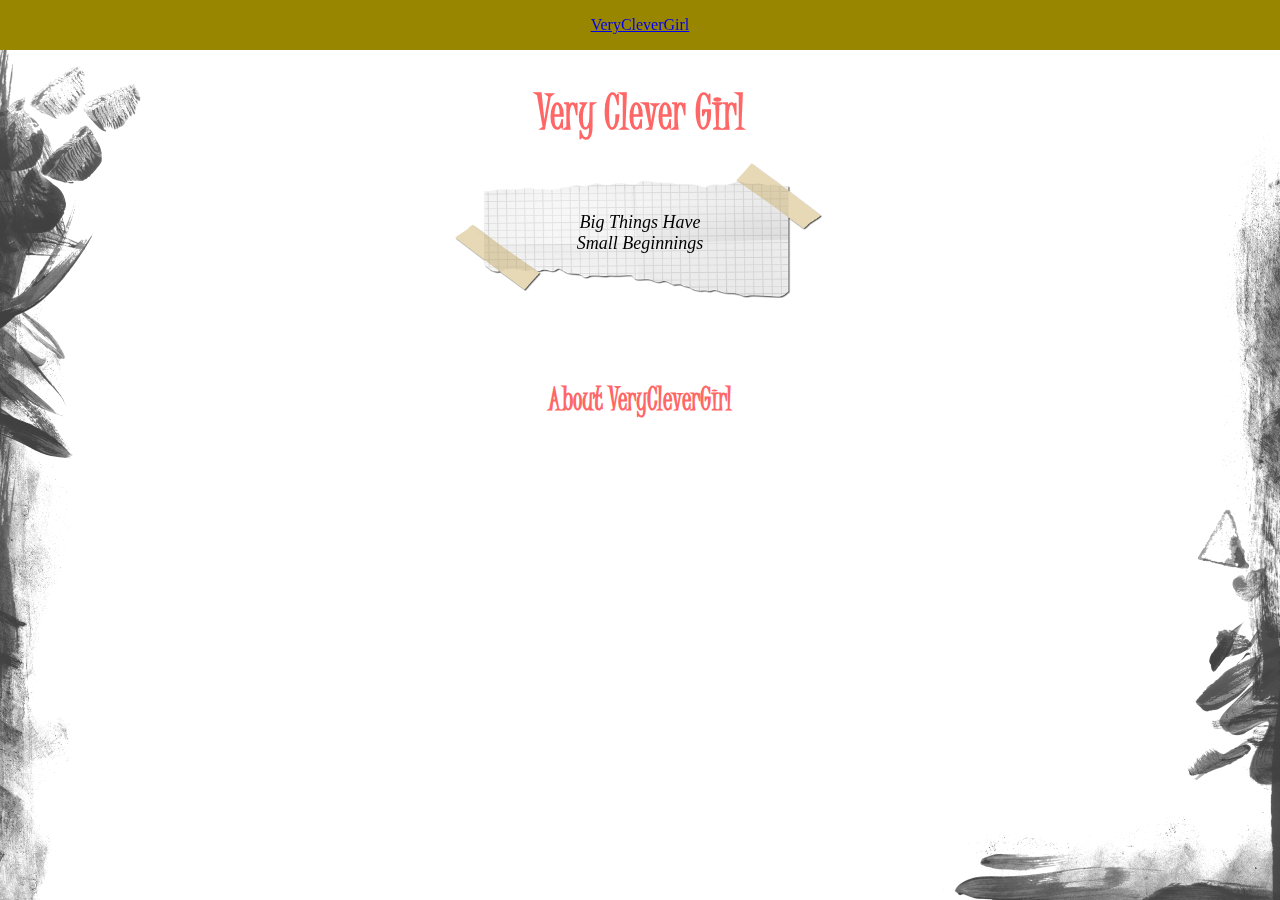
==== about.html @ be99a9f8 "Alpha 0.2.1" ====
<!DOCTYPE html PUBLIC '-//W3C//DTD XHTML 1.0 Transitional//EN' 'http://www.w3.org/TR/xhtml1/DTD/xhtml1-transitional.dtd'>

<html xmlns='https://www.w3.org/1999/xhtml/'>
<head>
	<meta http-equiv='Content-Type' content='text/html; charset=utf-8' />
	<link rel='stylesheet' href='style.css'>
	<title>Very Clever Girl</title>
</head>

<!-- Background Image & Overlays -->
<div class='bg_overlay'><img src='images/assets/splotchy_overlay_left_bg.png' style='min-height:800px; max-height:100%;'></div>
<div class='bg_overlay'><img src='images/assets/splotchy_overlay_right_bg.png' align='right' style='min-height:800px; max-height:100%;'></div>

<center>
<!-- Title and Quote -->
<header>
	<br>
	<div class='container'>
		<font size='12' face='juice_itc'>
			<br>
			<a href='index.html' style='text-decoration:none; color: #FF6666;'><b>Very Clever Girl</b></a>
		</font>
	</div>
	<br>
	<div class='container'>
		<img src='images/assets/GraphPaper.png' alt='Note' style='min-width:300px; max-width:30%;'>
		<div class='centered'>
			<font size='4' face='cursive' color='black' style='vertical-align:super'><i>Big Things Have<br>Small Beginnings</i></font>
		</div>
	</div>
	<br><br>
</header>

<div class='block_text'>
	<h1>About VeryCleverGirl</h1>
</div>

</center>

<!-- Header Bar -->
<div id="header_bar">
    <div class='centered'>
        <a data-pin-do="buttonFollow" href="https://www.pinterest.com/oldenough2know/boards/">VeryCleverGirl</a>
    </div>
</div>

<br><br><br>
<script
    type="text/javascript"
    async defer
    src="//assets.pinterest.com/js/pinit.js"
></script>
</html>
---- style.css ----
body {
	background-image: 
		url("images/assets/creamy_marble_bg.png");
}

h1 {
	font-family: juice_itc;
	color: #FF6666;
}

p {
	font-family: verdana;
	color: #FF6666;
}

@font-face {
    font-family: 'juice_itc';
    src: url('juice_itc.eot');
    src: url('juice_itc.eot?#iefix') format('embedded-opentype'),
         url('juice_itc.woff') format('woff'),
         url('juice_itc.ttf') format('truetype'),
         url('juice_itc.svg#juice_itcregular') format('svg');
    font-weight: normal;
    font-style: normal;
}

#header_bar {
	position: absolute;
    top: 0;
    left: 0;
	width: 100%;
	height: 50px;
	background: #998600;
}

.container {
    position: relative;
    text-align: center;
    color: white;
}

.centered {
    position: absolute;
    top: 50%;
    left: 50%;
    transform: translate(-50%, -50%);
}
	
.post {
	min-width: 400px;
	max-width: 45%;
	position: relative;
	text-align: center;
	background-color: white;
	margin: auto;
	padding: 16px;
}

.block_text {
	min-width: 400px;
	max-width: 75%;
	position: relative;
	text-align: center;
	background-color: white;
	margin: auto;
	padding: 16px;
}

.bg_overlay {
    position: fixed;
    top: 0;
    left: 0;
    right: 0;
    bottom: 0;
	opacity: 0.75;
}
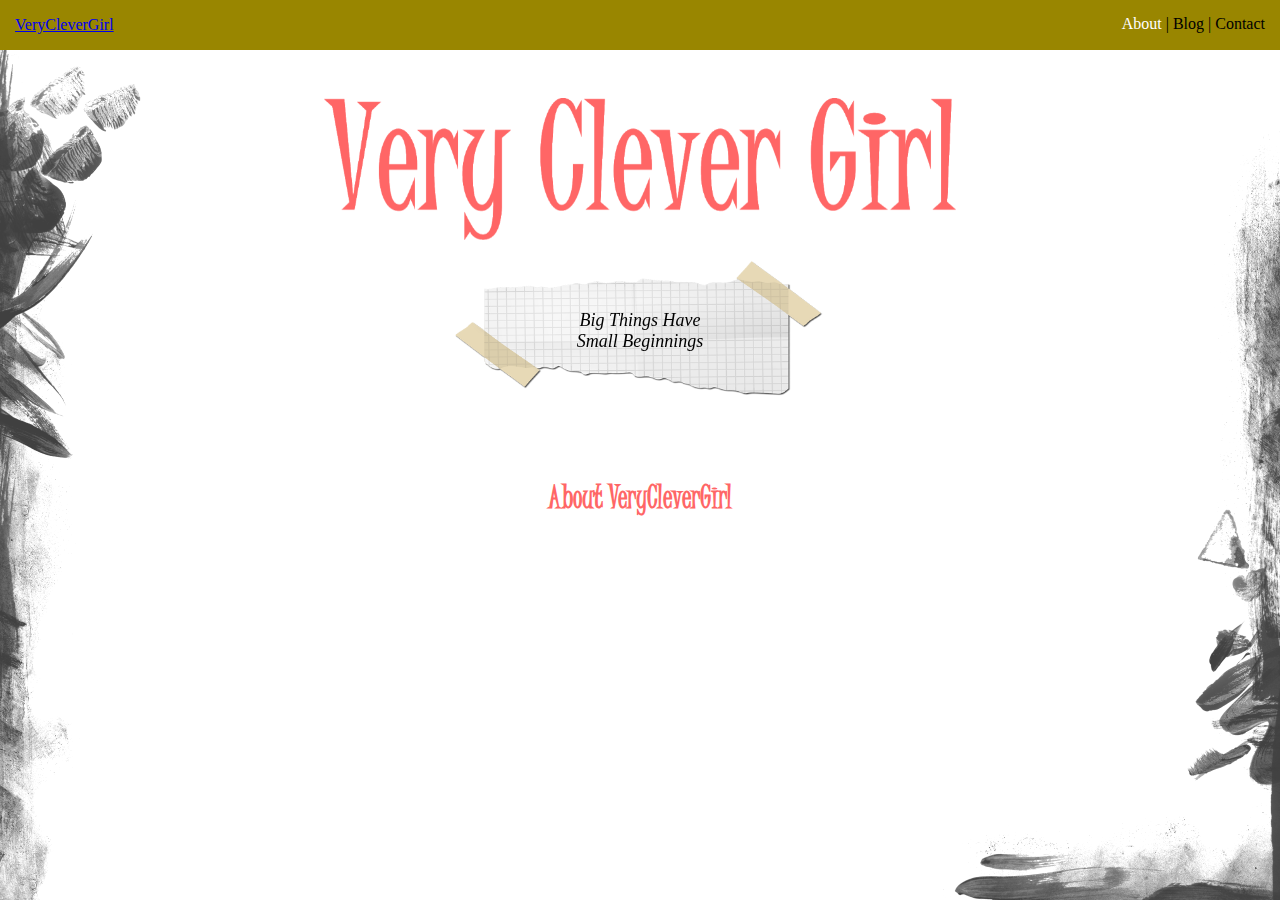
==== commit a01fd945: "0.2.2" ====
--- a/about.html
+++ b/about.html
@@ -14,12 +14,11 @@
 <center>
 <!-- Title and Quote -->
 <header>
-	<br>
+	<br><br><br><br><br>
 	<div class='container'>
-		<font size='12' face='juice_itc'>
-			<br>
-			<a href='index.html' style='text-decoration:none; color: #FF6666;'><b>Very Clever Girl</b></a>
-		</font>
+		<a href='index.html'>
+			<img src='images/assets/title_bold.png' style='min-width:400px; max-width:50%; border:0;'>
+		</a>
 	</div>
 	<br>
 	<div class='container'>
@@ -39,9 +38,13 @@
 
 <!-- Header Bar -->
 <div id="header_bar">
-    <div class='centered'>
+    <div class='vcentered'>
         <a data-pin-do="buttonFollow" href="https://www.pinterest.com/oldenough2know/boards/">VeryCleverGirl</a>
     </div>
+	<font face='verdana'>
+		<a href='about.html' style='text-decoration: none; color: white;'>About</a>
+		| Blog | Contact
+	</font>
 </div>
 
 <br><br><br>
--- a/style.css
+++ b/style.css
@@ -26,11 +26,13 @@
 
 #header_bar {
 	position: absolute;
-    top: 0;
+	top: 0;
     left: 0;
-	width: 100%;
-	height: 50px;
+	width: calc(100% - 30px);
+	height: 20px;
 	background: #998600;
+	padding: 15px;
+	text-align: right;
 }
 
 .container {
@@ -44,6 +46,12 @@
     top: 50%;
     left: 50%;
     transform: translate(-50%, -50%);
+}
+
+.vcentered {
+    position: absolute;
+    top: 50%;
+    transform: translate(0, -50%);
 }
 	
 .post {
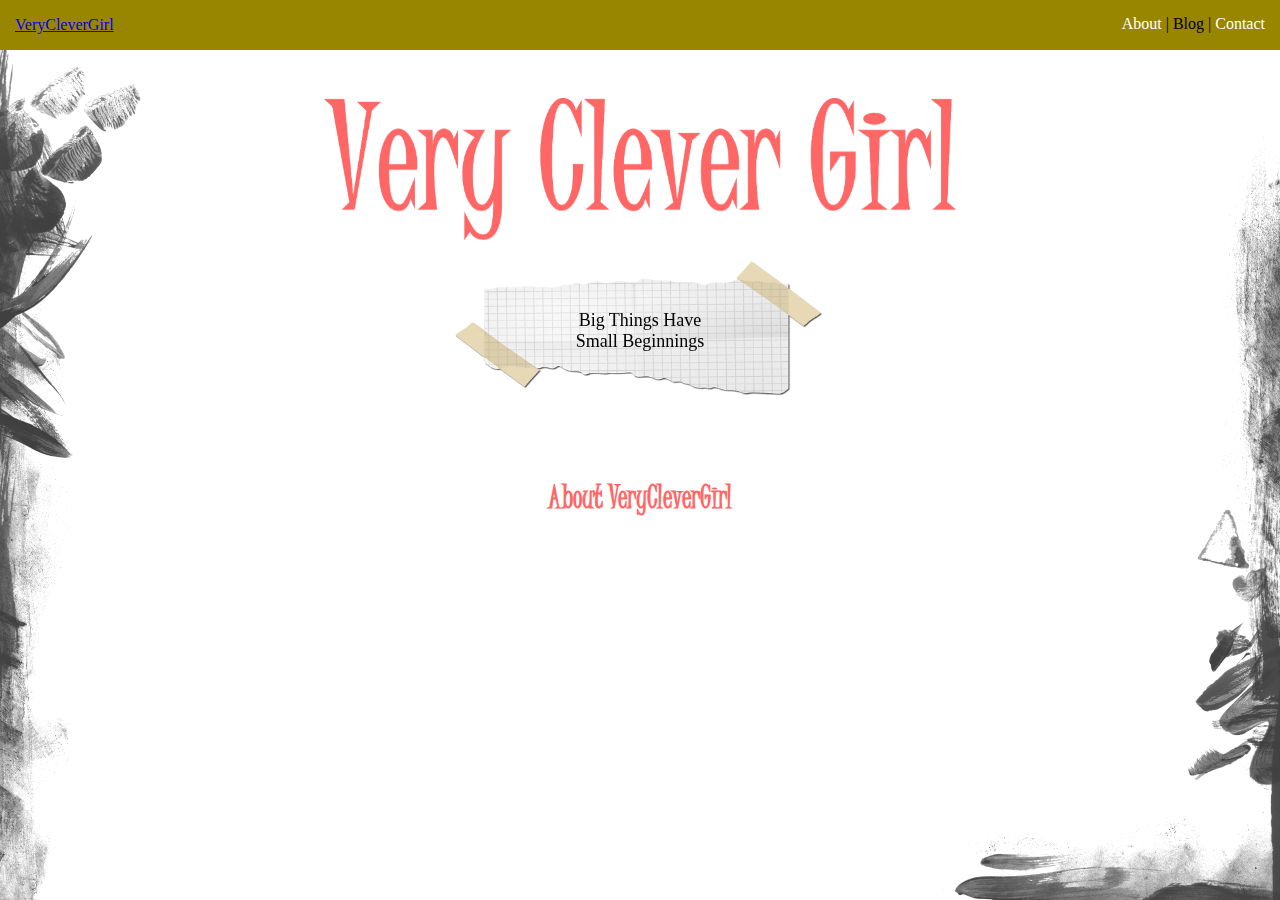
==== commit d3a43078: "Alpha 0.3" ====
--- a/about.html
+++ b/about.html
@@ -1,10 +1,17 @@
 <!DOCTYPE html PUBLIC '-//W3C//DTD XHTML 1.0 Transitional//EN' 'http://www.w3.org/TR/xhtml1/DTD/xhtml1-transitional.dtd'>
 
-<html xmlns='https://www.w3.org/1999/xhtml/'>
+<html xmlns='https://www.w3.org/1999/xhtml/' lang='en-US'>
 <head>
 	<meta http-equiv='Content-Type' content='text/html; charset=utf-8' />
 	<link rel='stylesheet' href='style.css'>
 	<title>Very Clever Girl</title>
+	
+	<style>
+		a.header {
+			text-decoration: none;
+			color: white;
+		}
+	</style>
 </head>
 
 <!-- Background Image & Overlays -->
@@ -17,14 +24,14 @@
 	<br><br><br><br><br>
 	<div class='container'>
 		<a href='index.html'>
-			<img src='images/assets/title_bold.png' style='min-width:400px; max-width:50%; border:0;'>
+			<img src='images/assets/title_bold.png' alt='Very Clever Girl logo' style='min-width:400px; max-width:50%; border:0;'>
 		</a>
 	</div>
 	<br>
 	<div class='container'>
 		<img src='images/assets/GraphPaper.png' alt='Note' style='min-width:300px; max-width:30%;'>
 		<div class='centered'>
-			<font size='4' face='cursive' color='black' style='vertical-align:super'><i>Big Things Have<br>Small Beginnings</i></font>
+			<font size='4' face='Gloucester MT' color='black' style='vertical-align:super'>Big Things Have<br>Small Beginnings</font>
 		</div>
 	</div>
 	<br><br>
@@ -42,8 +49,9 @@
         <a data-pin-do="buttonFollow" href="https://www.pinterest.com/oldenough2know/boards/">VeryCleverGirl</a>
     </div>
 	<font face='verdana'>
-		<a href='about.html' style='text-decoration: none; color: white;'>About</a>
-		| Blog | Contact
+		<a href='about.html' class='header'>About</a>
+		| Blog | 
+		<a href='mailto:veryclevergirl@veryclevergirl.com' class='header'>Contact</a>
 	</font>
 </div>
 
--- a/style.css
+++ b/style.css
@@ -11,6 +11,13 @@
 p {
 	font-family: verdana;
 	color: #FF6666;
+}
+
+hr.dotted {
+  border: none;
+  border-top: 10px dotted #CC9900;
+  min-width: 400px;
+  max-width: 45%;
 }
 
 @font-face {
@@ -33,6 +40,11 @@
 	background: #998600;
 	padding: 15px;
 	text-align: right;
+}
+
+a.header {
+	text-decoration: none;
+	color: white;
 }
 
 .container {
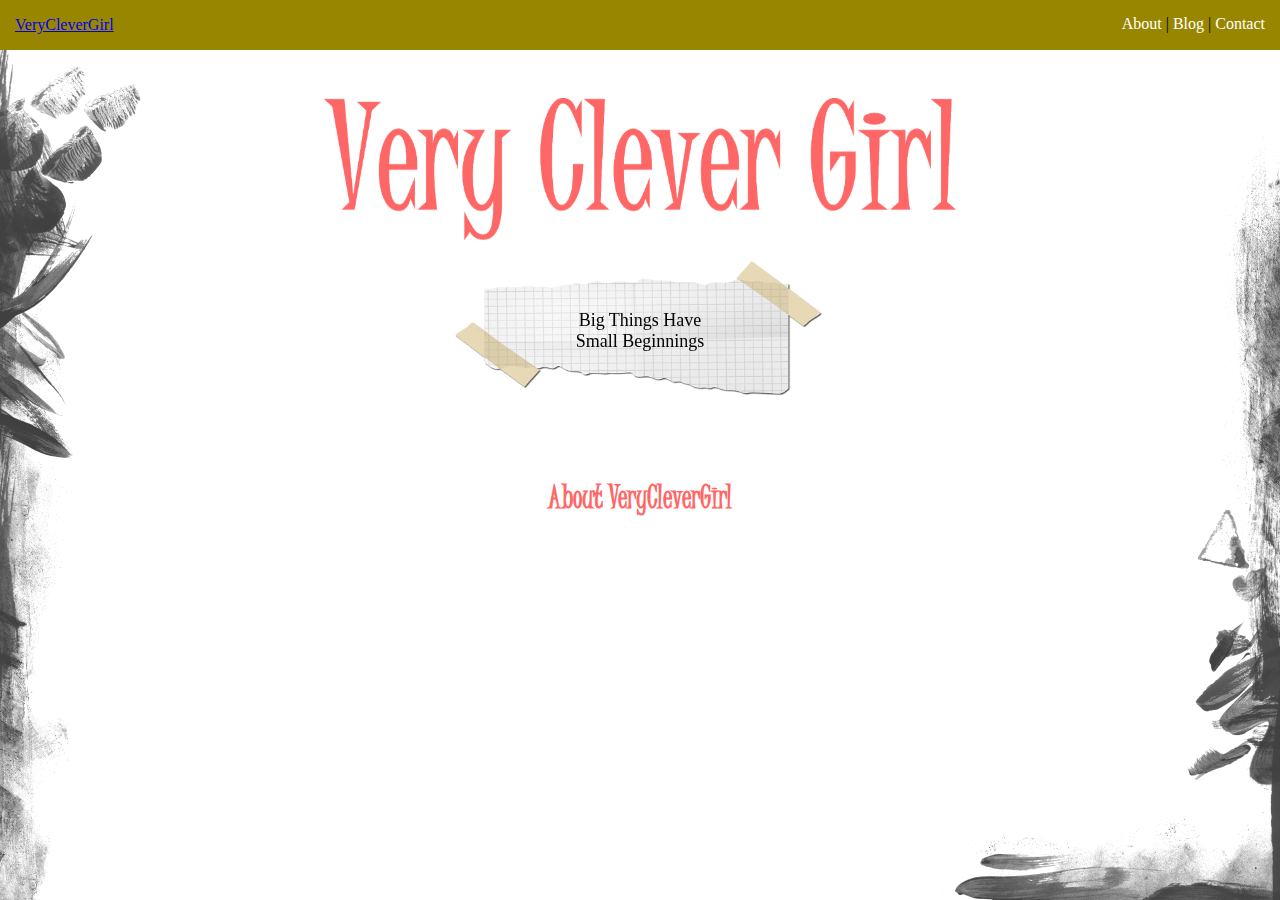
==== commit 5c845cd3: "Alpha 0.4" ====
--- a/about.html
+++ b/about.html
@@ -49,8 +49,8 @@
         <a data-pin-do="buttonFollow" href="https://www.pinterest.com/oldenough2know/boards/">VeryCleverGirl</a>
     </div>
 	<font face='verdana'>
-		<a href='about.html' class='header'>About</a>
-		| Blog | 
+		<a href='about.html' class='header'>About</a> | 
+		<a href='blog.html' class='header'>Blog</a> | 
 		<a href='mailto:veryclevergirl@veryclevergirl.com' class='header'>Contact</a>
 	</font>
 </div>
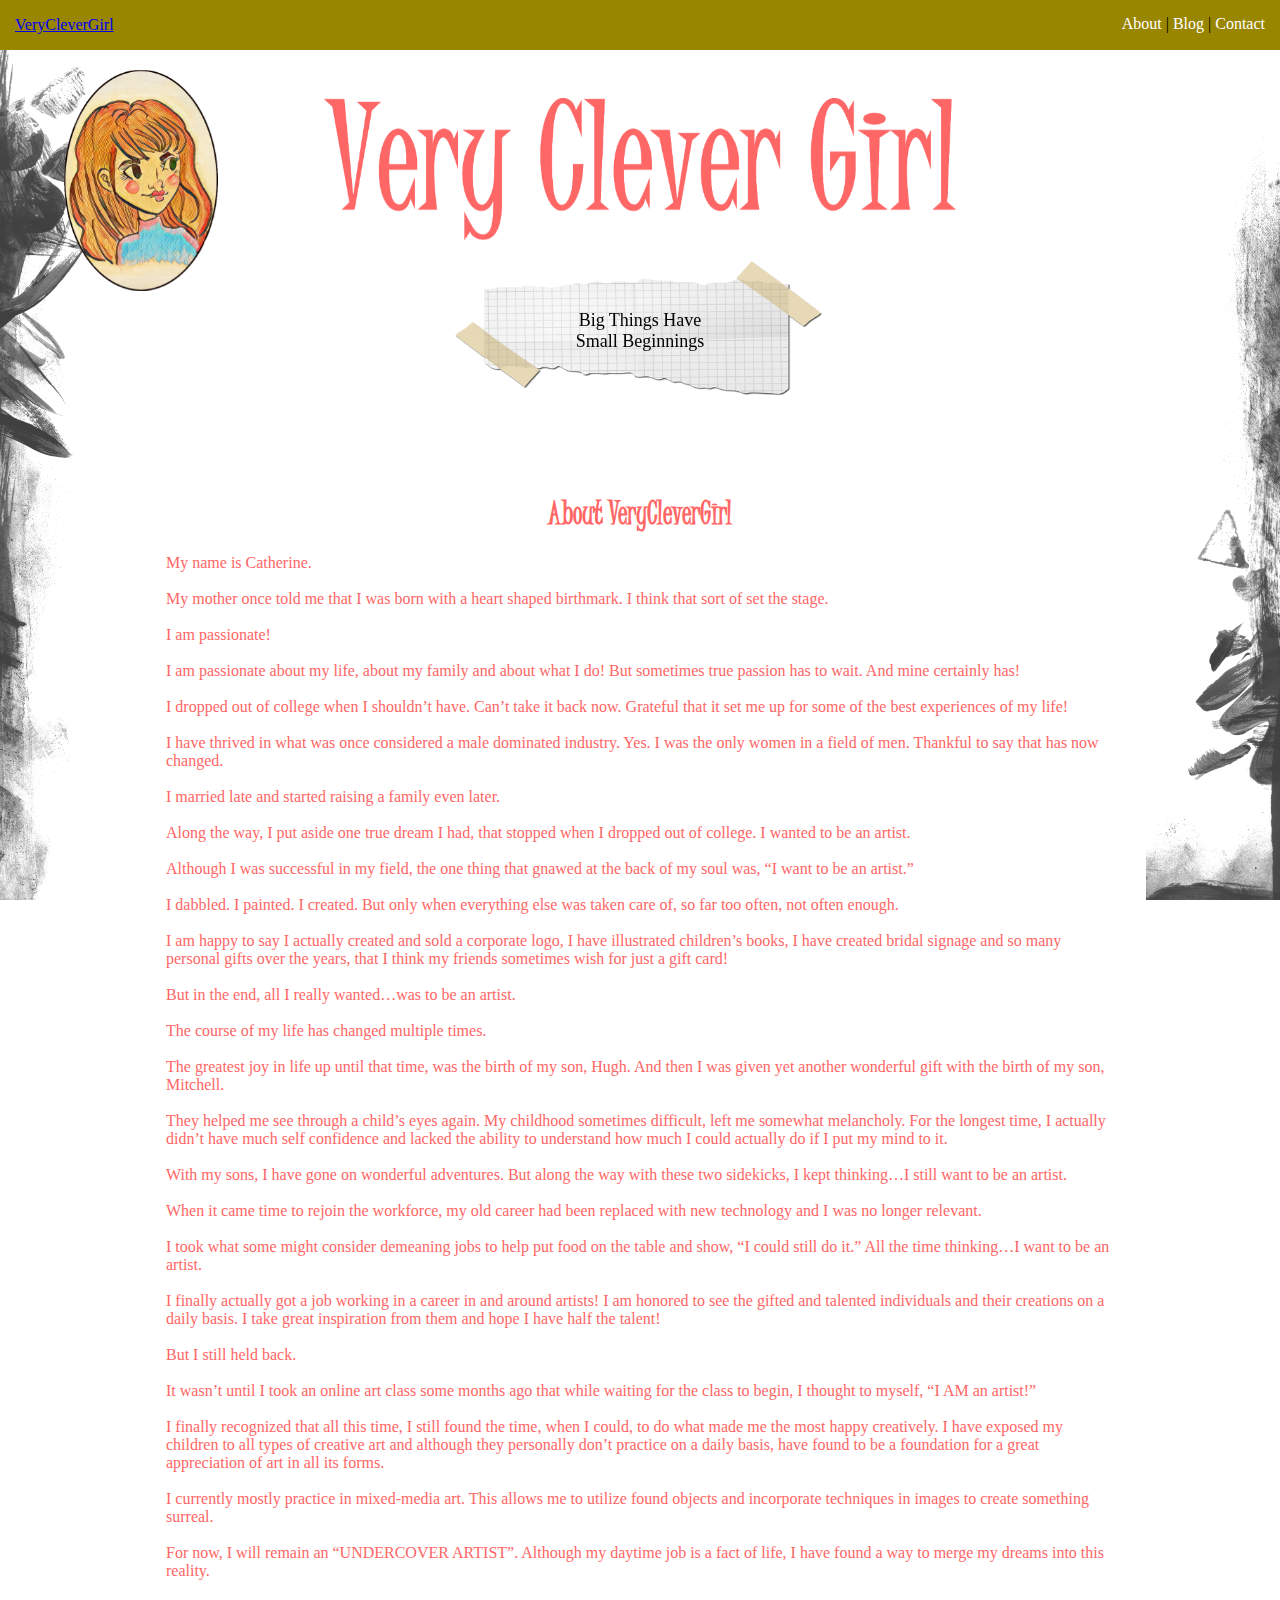
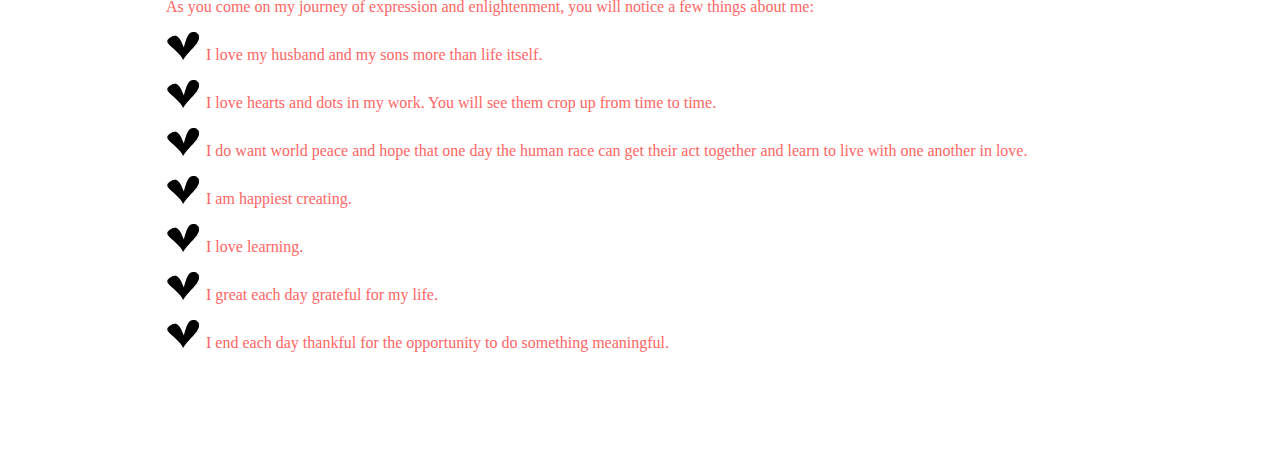
==== commit 31492b88: "Alpha 0.5" ====
--- a/about.html
+++ b/about.html
@@ -7,9 +7,17 @@
 	<title>Very Clever Girl</title>
 	
 	<style>
-		a.header {
-			text-decoration: none;
-			color: white;
+		ul.heart {
+			list-style-image: url('images/assets/icon_heart.png');
+			image-width: 30px;
+		}
+		
+		#logo {
+			position: absolute;
+			top: 70px;
+			left: 5%;
+			min-width: 100px;
+			max-width: 12%;
 		}
 	</style>
 </head>
@@ -34,14 +42,52 @@
 			<font size='4' face='Gloucester MT' color='black' style='vertical-align:super'>Big Things Have<br>Small Beginnings</font>
 		</div>
 	</div>
+	<img id='logo' src='images/assets/vcg_logo.png'>
 	<br><br>
 </header>
+</center>
 
 <div class='block_text'>
-	<h1>About VeryCleverGirl</h1>
+	<h1><center>About VeryCleverGirl</center></h1>
+	<p>
+		My name is Catherine.<br><br>
+		My mother once told me that I was born with a heart shaped birthmark.  I think that sort of set the stage.<br><br>
+		I am passionate!<br><br>
+		I am passionate about my life, about my family and about what I do!  But sometimes true passion has to wait.  And mine certainly has!<br><br>
+		I dropped out of college when I shouldn’t have.  Can’t take it back now.  Grateful that it set me up for some of the best experiences of my life!<br><br>
+		I have thrived in what was once considered a male dominated industry.  Yes.  I was the only women in a field of men.  Thankful to say that has now changed.<br><br>
+		I married late and started raising a family even later.<br><br>
+		Along the way, I put aside one true dream I had, that stopped when I dropped out of college.  I wanted to be an artist.<br><br>
+		Although I was successful in my field, the one thing that gnawed at the back of my soul was, “I want to be an artist.”<br><br>
+		I dabbled.  I painted.  I created.  But only when everything else was taken care of, so far too often, not often enough.<br><br>
+		I am happy to say I actually created and sold a corporate logo, I have illustrated children’s books, I have created bridal signage and so many personal gifts over the years, that I think my friends sometimes wish for just a gift card!<br><br>
+		But in the end, all I really wanted…was to be an artist.<br><br>
+		The course of my life has changed multiple times.<br><br>
+		The greatest joy in life up until that time, was the birth of my son, Hugh.  And then I was given yet another wonderful gift with the birth of my son, Mitchell.<br><br>
+		They helped me see through a child’s eyes again.  My childhood sometimes difficult, left me somewhat melancholy.  For the longest time, I actually didn’t have much self confidence and lacked the ability to understand how much I could actually do if I put my mind to it.<br><br>
+		With my sons, I have gone on wonderful adventures.  But along the way with these two sidekicks, I kept thinking…I still want to be an artist.<br><br>
+		When it came time to rejoin the workforce, my old career had been replaced with new technology and I was no longer relevant.<br><br>
+		I took what some might consider demeaning jobs to help put food on the table and show, “I could still do it.”  All the time thinking…I want to be an artist.<br><br>
+		I finally actually got a job working in a career in and around artists!   I am honored to see the gifted and talented individuals and their creations on a daily basis.  I take great inspiration from them and hope I have half the talent!<br><br>
+		But I still held back.<br><br>
+		It wasn’t until I took an online art class some months ago that while waiting for the class to begin, I thought to myself, “I AM an artist!”<br><br>
+		I finally recognized that all this time, I still found the time, when I could, to do what made me the most happy creatively.  I have exposed my children to all types of creative art and although they personally don’t practice on a daily basis, have found to be a foundation for a great appreciation of art in all its forms.<br><br>
+		I currently mostly practice in mixed-media art.  This allows me to utilize found objects and incorporate techniques in images to create something surreal.<br><br>
+		For now, I will remain an “UNDERCOVER ARTIST”. Although my daytime job is a fact of life, I have found a way to merge my dreams into this reality.<br><br>
+		As you come on my journey of expression and enlightenment, you will notice a few things about me:<br>
+		
+		<ul class='heart'>
+		<li><p>I love my husband and my sons more than life itself.</p></li>
+		<li><p>I love hearts and dots in my work.  You will see them crop up from time to time.</p></li>
+		<li><p>I do want world peace and hope that one day the human race can get their act together and learn to live with one another in love.</p></li>
+		<li><p>I am happiest creating.</p></li>
+		<li><p>I love learning.</p></li>
+		<li><p>I great each day grateful for my life.</p></li>
+		<li><p>I end each day thankful for the opportunity to do something meaningful.</p></li>
+		</ul>
+	</p>
 </div>
 
-</center>
 
 <!-- Header Bar -->
 <div id="header_bar">
--- a/style.css
+++ b/style.css
@@ -20,6 +20,11 @@
   max-width: 45%;
 }
 
+ul.heart {
+	list-style-image: url('images/assets/icon_heart.png');
+	image-width: 30px;
+}
+
 @font-face {
     font-family: 'juice_itc';
     src: url('juice_itc.eot');
@@ -40,6 +45,14 @@
 	background: #998600;
 	padding: 15px;
 	text-align: right;
+}
+
+#logo {
+	position: absolute;
+	top: 70px;
+	left: 5%;
+	min-width: 100px;
+	max-width: 12%;
 }
 
 a.header {
@@ -80,10 +93,9 @@
 	min-width: 400px;
 	max-width: 75%;
 	position: relative;
-	text-align: center;
 	background-color: white;
 	margin: auto;
-	padding: 16px;
+	padding: 32px;
 }
 
 .bg_overlay {
@@ -93,4 +105,10 @@
     right: 0;
     bottom: 0;
 	opacity: 0.75;
+}
+
+.image_pair {
+	width: 90%;
+	margin: auto;
+	padding: 10px 0;
 }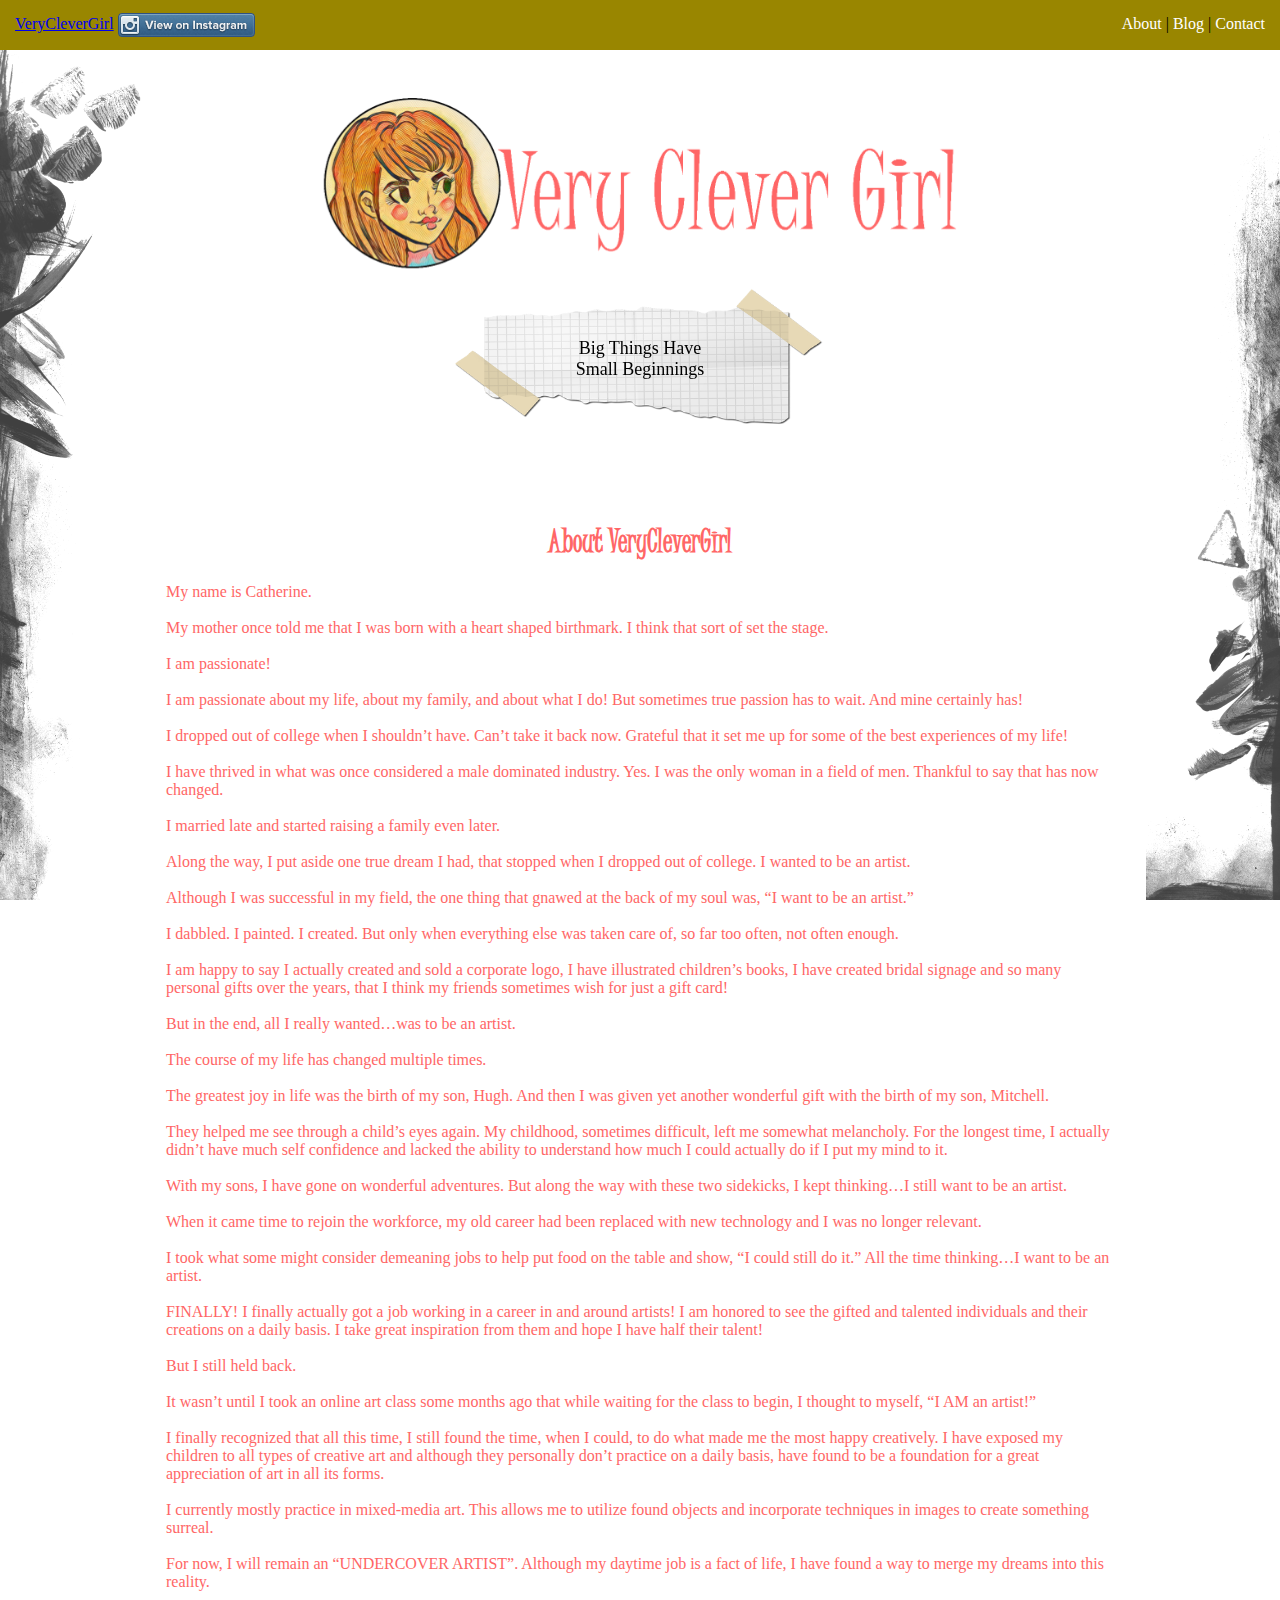
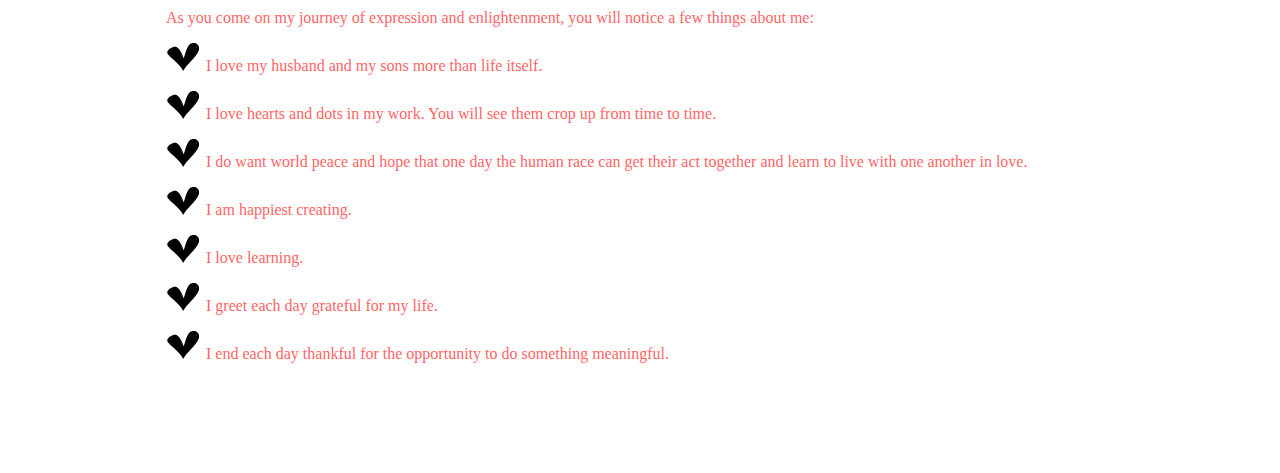
==== commit 560264b2: "Alpha 0.5.1" ====
--- a/about.html
+++ b/about.html
@@ -3,23 +3,10 @@
 <html xmlns='https://www.w3.org/1999/xhtml/' lang='en-US'>
 <head>
 	<meta http-equiv='Content-Type' content='text/html; charset=utf-8' />
+	<meta name='description' content='About the artist behind VeryCleverGirl, and everything that drives her.'>
+	<meta name='keywords' content='VeryCleverGirl,Catherine,Garmany,art,about,oldenough2know'>
 	<link rel='stylesheet' href='style.css'>
-	<title>Very Clever Girl</title>
-	
-	<style>
-		ul.heart {
-			list-style-image: url('images/assets/icon_heart.png');
-			image-width: 30px;
-		}
-		
-		#logo {
-			position: absolute;
-			top: 70px;
-			left: 5%;
-			min-width: 100px;
-			max-width: 12%;
-		}
-	</style>
+	<title>Very Clever Girl - About</title>
 </head>
 
 <!-- Background Image & Overlays -->
@@ -32,7 +19,7 @@
 	<br><br><br><br><br>
 	<div class='container'>
 		<a href='index.html'>
-			<img src='images/assets/title_bold.png' alt='Very Clever Girl logo' style='min-width:400px; max-width:50%; border:0;'>
+			<img src='images/assets/banner.png' alt='Very Clever Girl logo' style='min-width:400px; max-width:50%; border:0;'>
 		</a>
 	</div>
 	<br>
@@ -42,7 +29,6 @@
 			<font size='4' face='Gloucester MT' color='black' style='vertical-align:super'>Big Things Have<br>Small Beginnings</font>
 		</div>
 	</div>
-	<img id='logo' src='images/assets/vcg_logo.png'>
 	<br><br>
 </header>
 </center>
@@ -53,25 +39,31 @@
 		My name is Catherine.<br><br>
 		My mother once told me that I was born with a heart shaped birthmark.  I think that sort of set the stage.<br><br>
 		I am passionate!<br><br>
-		I am passionate about my life, about my family and about what I do!  But sometimes true passion has to wait.  And mine certainly has!<br><br>
+		I am passionate about my life, about my family, and about what I do!  But sometimes true passion has to wait.  And mine certainly has!<br><br>
 		I dropped out of college when I shouldn’t have.  Can’t take it back now.  Grateful that it set me up for some of the best experiences of my life!<br><br>
-		I have thrived in what was once considered a male dominated industry.  Yes.  I was the only women in a field of men.  Thankful to say that has now changed.<br><br>
+		I have thrived in what was once considered a male dominated industry.  Yes.  I was the only woman in a field of men.  Thankful to say that has now changed.<br><br>
 		I married late and started raising a family even later.<br><br>
 		Along the way, I put aside one true dream I had, that stopped when I dropped out of college.  I wanted to be an artist.<br><br>
 		Although I was successful in my field, the one thing that gnawed at the back of my soul was, “I want to be an artist.”<br><br>
 		I dabbled.  I painted.  I created.  But only when everything else was taken care of, so far too often, not often enough.<br><br>
-		I am happy to say I actually created and sold a corporate logo, I have illustrated children’s books, I have created bridal signage and so many personal gifts over the years, that I think my friends sometimes wish for just a gift card!<br><br>
+		I am happy to say I actually created and sold a corporate logo, I have illustrated children’s books, I have created bridal signage and so many personal 
+		gifts over the years, that I think my friends sometimes wish for just a gift card!<br><br>
 		But in the end, all I really wanted…was to be an artist.<br><br>
 		The course of my life has changed multiple times.<br><br>
-		The greatest joy in life up until that time, was the birth of my son, Hugh.  And then I was given yet another wonderful gift with the birth of my son, Mitchell.<br><br>
-		They helped me see through a child’s eyes again.  My childhood sometimes difficult, left me somewhat melancholy.  For the longest time, I actually didn’t have much self confidence and lacked the ability to understand how much I could actually do if I put my mind to it.<br><br>
+		The greatest joy in life was the birth of my son, Hugh.  And then I was given yet another wonderful gift with the birth of my son, 
+		Mitchell.<br><br>
+		They helped me see through a child’s eyes again.  My childhood, sometimes difficult, left me somewhat melancholy.  For the longest time, I actually didn’t 
+		have much self confidence and lacked the ability to understand how much I could actually do if I put my mind to it.<br><br>
 		With my sons, I have gone on wonderful adventures.  But along the way with these two sidekicks, I kept thinking…I still want to be an artist.<br><br>
 		When it came time to rejoin the workforce, my old career had been replaced with new technology and I was no longer relevant.<br><br>
 		I took what some might consider demeaning jobs to help put food on the table and show, “I could still do it.”  All the time thinking…I want to be an artist.<br><br>
-		I finally actually got a job working in a career in and around artists!   I am honored to see the gifted and talented individuals and their creations on a daily basis.  I take great inspiration from them and hope I have half the talent!<br><br>
+		FINALLY! I finally actually got a job working in a career in and around artists!   I am honored to see the gifted and talented individuals and their creations 
+		on a daily basis.  I take great inspiration from them and hope I have half their talent!<br><br>
 		But I still held back.<br><br>
 		It wasn’t until I took an online art class some months ago that while waiting for the class to begin, I thought to myself, “I AM an artist!”<br><br>
-		I finally recognized that all this time, I still found the time, when I could, to do what made me the most happy creatively.  I have exposed my children to all types of creative art and although they personally don’t practice on a daily basis, have found to be a foundation for a great appreciation of art in all its forms.<br><br>
+		I finally recognized that all this time, I still found the time, when I could, to do what made me the most happy creatively.  I have exposed my children 
+		to all types of creative art and although they personally don’t practice on a daily basis, have found to be a foundation for a great appreciation of art 
+		in all its forms.<br><br>
 		I currently mostly practice in mixed-media art.  This allows me to utilize found objects and incorporate techniques in images to create something surreal.<br><br>
 		For now, I will remain an “UNDERCOVER ARTIST”. Although my daytime job is a fact of life, I have found a way to merge my dreams into this reality.<br><br>
 		As you come on my journey of expression and enlightenment, you will notice a few things about me:<br>
@@ -82,7 +74,7 @@
 		<li><p>I do want world peace and hope that one day the human race can get their act together and learn to live with one another in love.</p></li>
 		<li><p>I am happiest creating.</p></li>
 		<li><p>I love learning.</p></li>
-		<li><p>I great each day grateful for my life.</p></li>
+		<li><p>I greet each day grateful for my life.</p></li>
 		<li><p>I end each day thankful for the opportunity to do something meaningful.</p></li>
 		</ul>
 	</p>
@@ -93,6 +85,7 @@
 <div id="header_bar">
     <div class='vcentered'>
         <a data-pin-do="buttonFollow" href="https://www.pinterest.com/oldenough2know/boards/">VeryCleverGirl</a>
+		<a href='https://www.instagram.com/very.clevergirl/'><img src='images/assets/instagram.png' style='vertical-align:middle'></a>
     </div>
 	<font face='verdana'>
 		<a href='about.html' class='header'>About</a> | 
--- a/style.css
+++ b/style.css
@@ -45,14 +45,6 @@
 	background: #998600;
 	padding: 15px;
 	text-align: right;
-}
-
-#logo {
-	position: absolute;
-	top: 70px;
-	left: 5%;
-	min-width: 100px;
-	max-width: 12%;
 }
 
 a.header {
